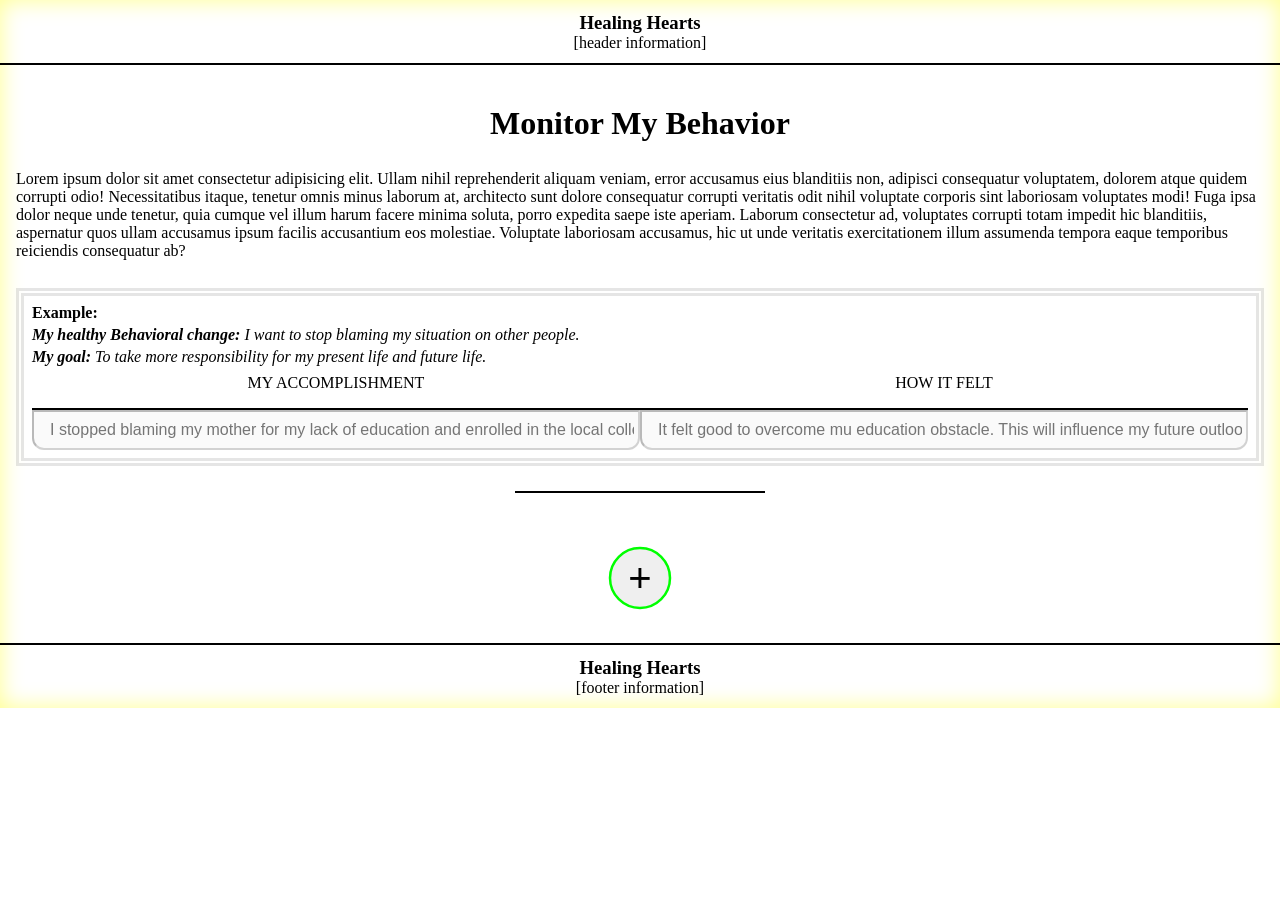
==== index.html @ 1ed4d89f "Initial Commit" ====
<!DOCTYPE html>
<html lang="en">
<head>
    <meta charset="UTF-8">
    <meta name="viewport" content="width=device-width, initial-scale=1.0">
    <link rel="stylesheet" href="styles.css">
    <link rel="stylesheet" href="query.css">
    <title>Maintain a Hopeful Outlook</title>
</head>
<body>

    <header>
        <h3>Healing Hearts</h3>
        <p>[header information]</p>
    </header>
    <div id="wrapper">
        <h1 id="outlook-header">Monitor My Behavior</h1>
    
    <div id="explanation" class="general-container">
        <p>Lorem ipsum dolor sit amet consectetur adipisicing elit. Ullam nihil reprehenderit aliquam veniam, error accusamus eius blanditiis non, adipisci consequatur voluptatem, dolorem atque quidem corrupti odio! Necessitatibus itaque, tenetur omnis minus laborum at, architecto sunt dolore consequatur corrupti veritatis odit nihil voluptate corporis sint laboriosam voluptates modi! Fuga ipsa dolor neque unde tenetur, quia cumque vel illum harum facere minima soluta, porro expedita saepe iste aperiam. Laborum consectetur ad, voluptates corrupti totam impedit hic blanditiis, aspernatur quos ullam accusamus ipsum facilis accusantium eos molestiae. Voluptate laboriosam accusamus, hic ut unde veritatis exercitationem illum assumenda tempora eaque temporibus reiciendis consequatur ab?</p>
    </div>
    <div id="example" class="general-container">
        <b>Example:</b>
        <div class="example-sub-container">
            <b><em>My healthy Behavioral change:</em></b>
            <em>I want to stop blaming my situation on other people.</em>
        </div>
        <div class="example-sub-container">
            <b><em>My goal:</em></b>
            <em>To take more responsibility for my present life and future life.</em>
        </div>

        <li id="example-li">
            
            <div class="input-container">
                <label for="example-text">My Accomplishment</label>
                <input name="example-text" disabled placeholder="I stopped blaming my mother for my lack of education and enrolled in the local college." type="text">
            </div>
            <div class="input-container">
                <label for="example-text2">How it felt</label>
                <input name=example-text2 disabled placeholder="It felt good to overcome mu education obstacle. This will influence my future outlook." type="text">
            </div>
        </li>
    </div>

    <div style="border:2px solid transparent;height:35px;display:flex;flex-direction: column;align-items: center;justify-content: center;">
        <hr style="width:250px;margin:.5rem auto;background:black;border:none;height:2px;">
    </div>

    <!-- <input type="text" id="test-input"> -->

    <div id="user-input-container" class="general-container">
        <ol id="user-input-list-container">
            
        </ol>

        

    </div>
    <!-- add button -->
         <button id="add-btn" class="user-interact-btn">+</button>
         <button id="sub-btn" class="user-interact-btn">-</button>

    </div>

    <!-- footer -->
     <footer id="footer">
        <h3>Healing Hearts</h3>
        <p>[footer information]</p>
     </footer>
</body> 

<script src="main.js" type="module"></script>
</html>
---- styles.css ----
*{
    margin:0;
    padding:0;
    box-sizing: border-box;
}
body{
    height:100%;
    width:100%;

    display:flex;
    flex-direction: column;
    align-items: center;
    justify-content: center;

    box-shadow: inset 0 0 22px .9px rgb(255, 255, 147);
}
.general-container{
    margin-top:1.25rem;
}
.target-edit {
    border:2.5px dotted #000 !important;
}
#wrapper{
    height:100%; 

    width:inherit;
    padding:0 1rem;

    display:flex;
    flex-direction: column;
    gap:.5rem;

    margin:2rem 0;
}

#user-input-list-container{
    width:100%;
    display:flex;
    flex-direction: column;

    gap:1.25rem;
}
#example{
    display:flex;
    flex-direction: column;
    gap:.25rem;
    border:.5rem double rgba(0, 0, 0, 0.1);
    padding:.5rem;
}
#user-input-list-container > li,#example-li{
    display:flex;
    transition: 1.5s;

    border-radius: 12px;
    position:relative;
}

#user-input-list-container {
    animation: liAppear .5s forwards ease-in;
}
.fixed-header {
    position:fixed;
    left:0;
    top:0;

    background:#000;
    color:#fff;
}


@keyframes liAppear {
    from{
        opacity: 0;
    }
    to {
        opacity:1 !important;
    }
}
.input-container{
    display:flex;
    flex-direction: column;
    width:100%;
}
#test-input{
    width:100%;
}

#add-btn {
    border: 2px solid #0f0 !important;

}
.user-interact-btn{
    height:50px;
    width:50px;
    font-size:24pt;
    transition:.5s;
    margin:.25rem 0;
    animation: popout 1s forwards normal;


    margin:.5rem auto;
    border-radius:50%;
}
@keyframes popout {
    from {
        transform:scale(.5);
    }
    to{
        transform:scale(1.25);

    }
}


#sub-btn {
    border: 2px solid #f00 !important;
}
.user-interact-btn:hover{
    cursor:pointer;
}
.user-interact-btn:active{
    color:#fff;
    background:#000;
}
.no-display{
    display:none;
}

label{
    border-radius: 12px 12px 0 0;
    border-bottom:2px solid #000;
    text-transform:uppercase;
    text-align:center;
}

.enlarge-input {
    height:75px !important;
}
input,label {
    padding:.25rem;
    height:40px;

    outline:none;

    font-size:12pt;
}

input {
    border-radius: 0 0 12px 12px;
    padding-left:1rem;
}
#outlook-header {
    text-align: center;
    margin-top:.5rem
}

.word_count_element{
    color:#f00;
    position:absolute;
    right:10px;
    bottom:5px;

    font-size:9pt;
}

footer, header{
    width:100%;
    height:65px;

    display:flex;
    flex-direction: column;
    align-items:center;
    justify-content: center;

}

footer{
    border-top:2px solid #000;
}
header{
    border-bottom:2px solid #000;
}
---- query.css ----
/* portrait */
@media screen and (max-width:600px) and (max-height: 950px){
    #user-input-list-container > li, #example-li{
        flex-direction:column;
    }
    input,label {
        font-size:11pt;
    }
}

/* landscape */
/* @media screen and (max-height:420px) and (max-width: 950px){

} */
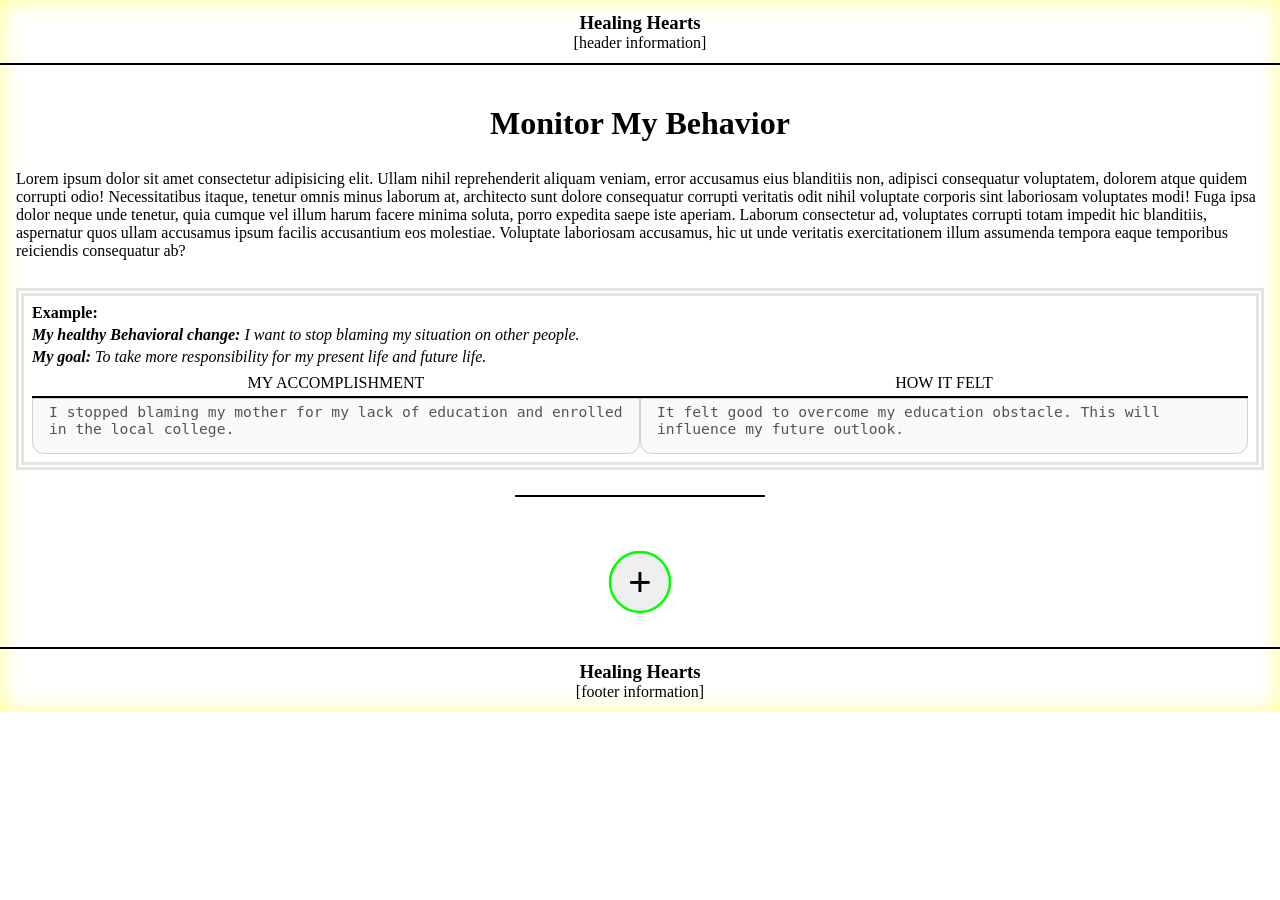
==== commit 8e017220: "update: switch inputs with textarea" ====
--- a/index.html
+++ b/index.html
@@ -34,11 +34,11 @@
             
             <div class="input-container">
                 <label for="example-text">My Accomplishment</label>
-                <input name="example-text" disabled placeholder="I stopped blaming my mother for my lack of education and enrolled in the local college." type="text">
+                <textarea class="remove-scrollbar" name="example-text" disabled>I stopped blaming my mother for my lack of education and enrolled in the local college.</textarea>
             </div>
             <div class="input-container">
                 <label for="example-text2">How it felt</label>
-                <input name=example-text2 disabled placeholder="It felt good to overcome mu education obstacle. This will influence my future outlook." type="text">
+                <textarea class="remove-scrollbar" name=example-text2 disabled value=>It felt good to overcome my education obstacle. This will influence my future outlook.</textarea>
             </div>
         </li>
     </div>
--- a/styles.css
+++ b/styles.css
@@ -49,12 +49,12 @@
 }
 #user-input-list-container > li,#example-li{
     display:flex;
-    transition: 1.5s;
-
     border-radius: 12px;
     position:relative;
 }
-
+.temp-block{
+    display:none;
+}
 #user-input-list-container {
     animation: liAppear .5s forwards ease-in;
 }
@@ -136,18 +136,21 @@
 .enlarge-input {
     height:75px !important;
 }
-input,label {
+textarea,label {
     padding:.25rem;
     height:40px;
-
     outline:none;
-
-    font-size:12pt;
-}
-
-input {
+}
+
+textarea {
+    resize:none;
     border-radius: 0 0 12px 12px;
     padding-left:1rem;
+
+    height:100% !important;
+
+    font-size:11pt;
+
 }
 #outlook-header {
     text-align: center;
@@ -159,10 +162,28 @@
     position:absolute;
     right:10px;
     bottom:5px;
-
     font-size:9pt;
 }
-
+.input-option:hover{
+    cursor:pointer;
+    transform:scale(1.08);
+}
+.remove-scrollbar::-webkit-scrollbar {
+    display: none;
+}
+.input-option{
+    transition:.25s;
+    position:absolute;
+    top:8px;
+    height:20px;
+    width:20px;
+}
+.input-option:first-child{
+    left:5px;
+}
+.input-option:last-child{
+    left:25px;
+}
 footer, header{
     width:100%;
     height:65px;
--- a/query.css
+++ b/query.css
@@ -3,7 +3,7 @@
     #user-input-list-container > li, #example-li{
         flex-direction:column;
     }
-    input,label {
+    textarea,label {
         font-size:11pt;
     }
 }
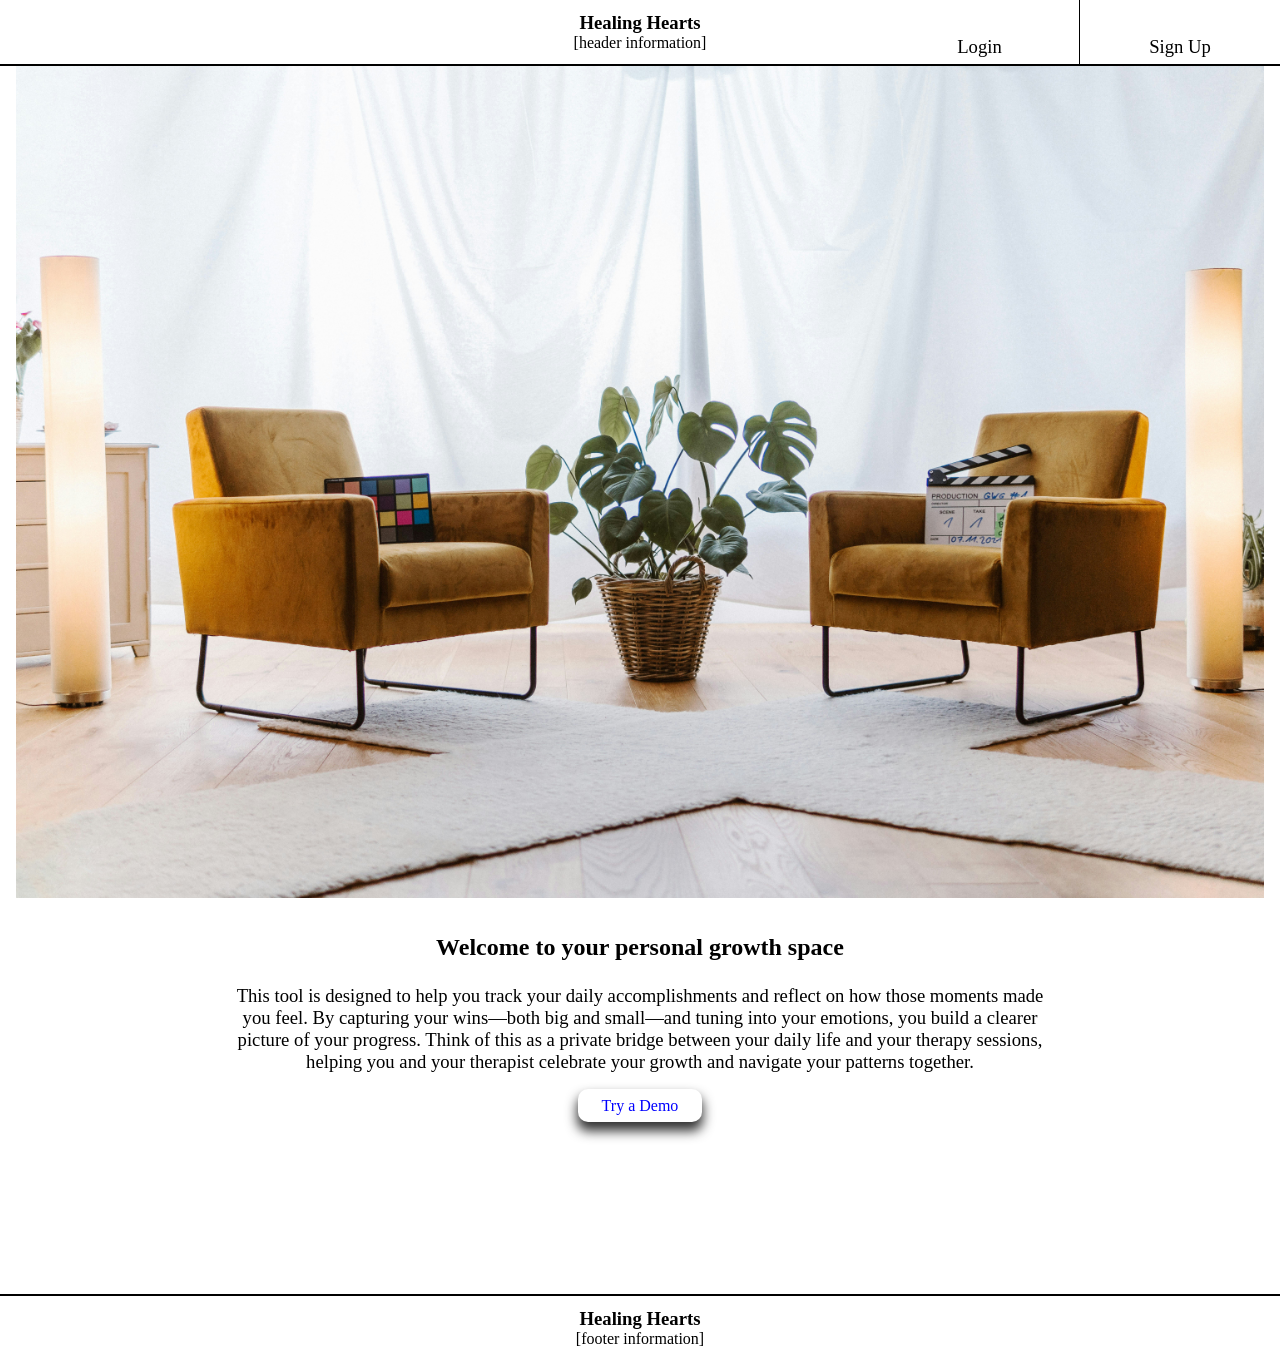
==== commit 2d83e18a: "feat: home page and demo" ====
--- a/index.html
+++ b/index.html
@@ -4,71 +4,49 @@
     <meta charset="UTF-8">
     <meta name="viewport" content="width=device-width, initial-scale=1.0">
     <link rel="stylesheet" href="styles.css">
-    <link rel="stylesheet" href="query.css">
-    <title>Maintain a Hopeful Outlook</title>
+    <link rel="stylesheet" href="origin_query.css">
+    <title>Healing Hearts</title>
 </head>
 <body>
+    <!-- header -->
+     <header>
+        <a href="index.html"><h3>Healing Hearts</h3></a>
+        <p>[header information]</p>
+        <!-- user access -->
+         <div id="user-access-container">
+            <a href="/login" id="login">Login</a>
+            <a href="/register" id="register">Sign Up</a>
 
-    <header>
-        <h3>Healing Hearts</h3>
-        <p>[header information]</p>
+         </div>
     </header>
+
+    
+
+    <!-- wrapper / main-content -->
     <div id="wrapper">
-        <h1 id="outlook-header">Monitor My Behavior</h1>
-    
-    <div id="explanation" class="general-container">
-        <p>Lorem ipsum dolor sit amet consectetur adipisicing elit. Ullam nihil reprehenderit aliquam veniam, error accusamus eius blanditiis non, adipisci consequatur voluptatem, dolorem atque quidem corrupti odio! Necessitatibus itaque, tenetur omnis minus laborum at, architecto sunt dolore consequatur corrupti veritatis odit nihil voluptate corporis sint laboriosam voluptates modi! Fuga ipsa dolor neque unde tenetur, quia cumque vel illum harum facere minima soluta, porro expedita saepe iste aperiam. Laborum consectetur ad, voluptates corrupti totam impedit hic blanditiis, aspernatur quos ullam accusamus ipsum facilis accusantium eos molestiae. Voluptate laboriosam accusamus, hic ut unde veritatis exercitationem illum assumenda tempora eaque temporibus reiciendis consequatur ab?</p>
-    </div>
-    <div id="example" class="general-container">
-        <b>Example:</b>
-        <div class="example-sub-container">
-            <b><em>My healthy Behavioral change:</em></b>
-            <em>I want to stop blaming my situation on other people.</em>
-        </div>
-        <div class="example-sub-container">
-            <b><em>My goal:</em></b>
-            <em>To take more responsibility for my present life and future life.</em>
-        </div>
+            <!-- Default/Desktop image -->
+            <img src="office.jpg" draggable="false" alt="Two arms reaching" id="reaching-hands" loading="eager">
 
-        <li id="example-li">
-            
-            <div class="input-container">
-                <label for="example-text">My Accomplishment</label>
-                <textarea class="remove-scrollbar" name="example-text" disabled>I stopped blaming my mother for my lack of education and enrolled in the local college.</textarea>
-            </div>
-            <div class="input-container">
-                <label for="example-text2">How it felt</label>
-                <textarea class="remove-scrollbar" name=example-text2 disabled value=>It felt good to overcome my education obstacle. This will influence my future outlook.</textarea>
-            </div>
-        </li>
-    </div>
 
-    <div style="border:2px solid transparent;height:35px;display:flex;flex-direction: column;align-items: center;justify-content: center;">
-        <hr style="width:250px;margin:.5rem auto;background:black;border:none;height:2px;">
-    </div>
+            <section id="about-section" class="general-section">
+                <h2 id="about-title">Welcome to your personal growth space</h2>
+                <p id="about-para">
+                    This tool is designed to help you track your daily accomplishments and reflect on how those moments made you feel. By capturing your wins—both big and small—and tuning into your emotions, you build a clearer picture of your progress. Think of this as a private bridge between your daily life and your therapy sessions, helping you and your therapist celebrate your growth and navigate your patterns together.
+                </p>
 
-    <!-- <input type="text" id="test-input"> -->
+                <div id="cta-container">
+                    <a href="behavior.html" id="demo-cta">Try a Demo</a>
+                </div>
+            </section>
 
-    <div id="user-input-container" class="general-container">
-        <ol id="user-input-list-container">
-            
-        </ol>
-
-        
-
-    </div>
-    <!-- add button -->
-         <button id="add-btn" class="user-interact-btn">+</button>
-         <button id="sub-btn" class="user-interact-btn">-</button>
 
     </div>
 
     <!-- footer -->
      <footer id="footer">
-        <h3>Healing Hearts</h3>
+        <a href="index.html"><h3>Healing Hearts</h3></a>
         <p>[footer information]</p>
      </footer>
-</body> 
-
-<script src="main.js" type="module"></script>
+</body>
+<script src="origin.js" type="module"></script>
 </html>
--- a/styles.css
+++ b/styles.css
@@ -12,51 +12,12 @@
     align-items: center;
     justify-content: center;
 
-    box-shadow: inset 0 0 22px .9px rgb(255, 255, 147);
-}
-.general-container{
-    margin-top:1.25rem;
-}
-.target-edit {
-    border:2.5px dotted #000 !important;
-}
-#wrapper{
-    height:100%; 
-
-    width:inherit;
-    padding:0 1rem;
-
-    display:flex;
-    flex-direction: column;
-    gap:.5rem;
-
-    margin:2rem 0;
+    /* box-shadow: inset 0 0 22px .9px rgb(255, 255, 147); */
 }
 
-#user-input-list-container{
-    width:100%;
-    display:flex;
-    flex-direction: column;
-
-    gap:1.25rem;
-}
-#example{
-    display:flex;
-    flex-direction: column;
-    gap:.25rem;
-    border:.5rem double rgba(0, 0, 0, 0.1);
-    padding:.5rem;
-}
-#user-input-list-container > li,#example-li{
-    display:flex;
-    border-radius: 12px;
-    position:relative;
-}
-.temp-block{
-    display:none;
-}
-#user-input-list-container {
-    animation: liAppear .5s forwards ease-in;
+footer>a,header>a{
+    text-decoration: none;
+    color:#000;
 }
 .fixed-header {
     position:fixed;
@@ -66,124 +27,21 @@
     background:#000;
     color:#fff;
 }
-
-
-@keyframes liAppear {
-    from{
-        opacity: 0;
-    }
-    to {
-        opacity:1 !important;
-    }
-}
-.input-container{
-    display:flex;
-    flex-direction: column;
+#reaching-hands{
     width:100%;
 }
-#test-input{
-    width:100%;
+#wrapper{
+    overflow:hidden;
+
+    height:100%; 
+
+    width:inherit;
+
+    position:relative;
+
+    padding: 0 1rem;
 }
 
-#add-btn {
-    border: 2px solid #0f0 !important;
-
-}
-.user-interact-btn{
-    height:50px;
-    width:50px;
-    font-size:24pt;
-    transition:.5s;
-    margin:.25rem 0;
-    animation: popout 1s forwards normal;
-
-
-    margin:.5rem auto;
-    border-radius:50%;
-}
-@keyframes popout {
-    from {
-        transform:scale(.5);
-    }
-    to{
-        transform:scale(1.25);
-
-    }
-}
-
-
-#sub-btn {
-    border: 2px solid #f00 !important;
-}
-.user-interact-btn:hover{
-    cursor:pointer;
-}
-.user-interact-btn:active{
-    color:#fff;
-    background:#000;
-}
-.no-display{
-    display:none;
-}
-
-label{
-    border-radius: 12px 12px 0 0;
-    border-bottom:2px solid #000;
-    text-transform:uppercase;
-    text-align:center;
-}
-
-.enlarge-input {
-    height:75px !important;
-}
-textarea,label {
-    padding:.25rem;
-    height:40px;
-    outline:none;
-}
-
-textarea {
-    resize:none;
-    border-radius: 0 0 12px 12px;
-    padding-left:1rem;
-
-    height:100% !important;
-
-    font-size:11pt;
-
-}
-#outlook-header {
-    text-align: center;
-    margin-top:.5rem
-}
-
-.word_count_element{
-    color:#f00;
-    position:absolute;
-    right:10px;
-    bottom:5px;
-    font-size:9pt;
-}
-.input-option:hover{
-    cursor:pointer;
-    transform:scale(1.08);
-}
-.remove-scrollbar::-webkit-scrollbar {
-    display: none;
-}
-.input-option{
-    transition:.25s;
-    position:absolute;
-    top:8px;
-    height:20px;
-    width:20px;
-}
-.input-option:first-child{
-    left:5px;
-}
-.input-option:last-child{
-    left:25px;
-}
 footer, header{
     width:100%;
     height:65px;
@@ -199,5 +57,98 @@
     border-top:2px solid #000;
 }
 header{
+    height:66px;
+    width:100%;
     border-bottom:2px solid #000;
+    z-index: 998;
+}
+
+#user-access-container{
+    z-index: 999;
+    display:flex;
+    align-items: end;
+    justify-content: center;
+    position:fixed;
+
+    top:0;
+    right:0;
+
+}
+.switch-user-access-color{
+    color:#fff !important;
+}
+#user-access-container>a{
+    color:#000;
+    text-decoration: none;
+
+    padding:.5rem 1.5rem;
+
+    display: flex;
+    flex-direction: column;
+    align-items: center;
+    justify-content: end;
+    text-align: center;
+
+    font-size:14pt;
+    height:66px;
+    width:200px
+}
+#user-access-container>a:hover{
+    justify-content: center;
+    cursor: pointer;
+    background:#000;
+    color:#fff;
+}
+
+#login {
+    border-right:.5px solid #000;
+}
+.switch-login-border{
+    border-right:.5px solid #fff !important;
+}
+.alternate-user-hover:hover{
+    background:#fff !important;
+    color:#000 !important;
+}
+
+
+#about-section{
+    height:40vh;
+    text-align: center;
+    width:66%;
+    margin:0 auto;
+}
+#about-para{
+    font-size:14pt;
+}
+
+.general-section {
+    margin-top: 2rem !important;
+}
+
+#about-title {
+    margin-bottom:1.5rem;
+}
+#cta-container{
+    margin-top:1.5rem;
+    height:50px;
+}
+#cta-container > a{
+    transition:.25s;
+    background-color:transparent;
+
+    padding:.5rem 1.5rem;
+    box-shadow: 0 .5rem 12px .9px #333;
+    color:#00f;
+    text-decoration: none;
+    
+    border-radius: 10px;
+
+}
+#cta-container > a:hover{
+        box-shadow: none;
+
+    background-color: #000;
+    color:#fff;
+    cursor:pointer;
 }
--- a/origin_query.css
+++ b/origin_query.css
@@ -0,0 +1,37 @@
+/* portrait */
+@media screen and (max-width:600px) and (max-height: 950px){
+  
+    
+
+    #wrapper{
+        height:100vh !important;
+    }
+    #user-access-container{
+        flex-direction: column;
+    }
+     #user-access-container>a{
+        font-size:11pt;
+        padding:none;
+
+        width:105px;
+        height:33px;
+
+        align-items: end;
+        justify-content: center;
+
+     }
+     #login {
+        border-right:none;
+        border-bottom:.5px solid #000;
+     }
+     .switch-login-border{
+        border-right:none;
+        border-bottom:.5px solid #fff !important;
+        }
+
+     }
+
+/* landscape */
+/* @media screen and (max-height:420px) and (max-width: 950px){
+
+} */
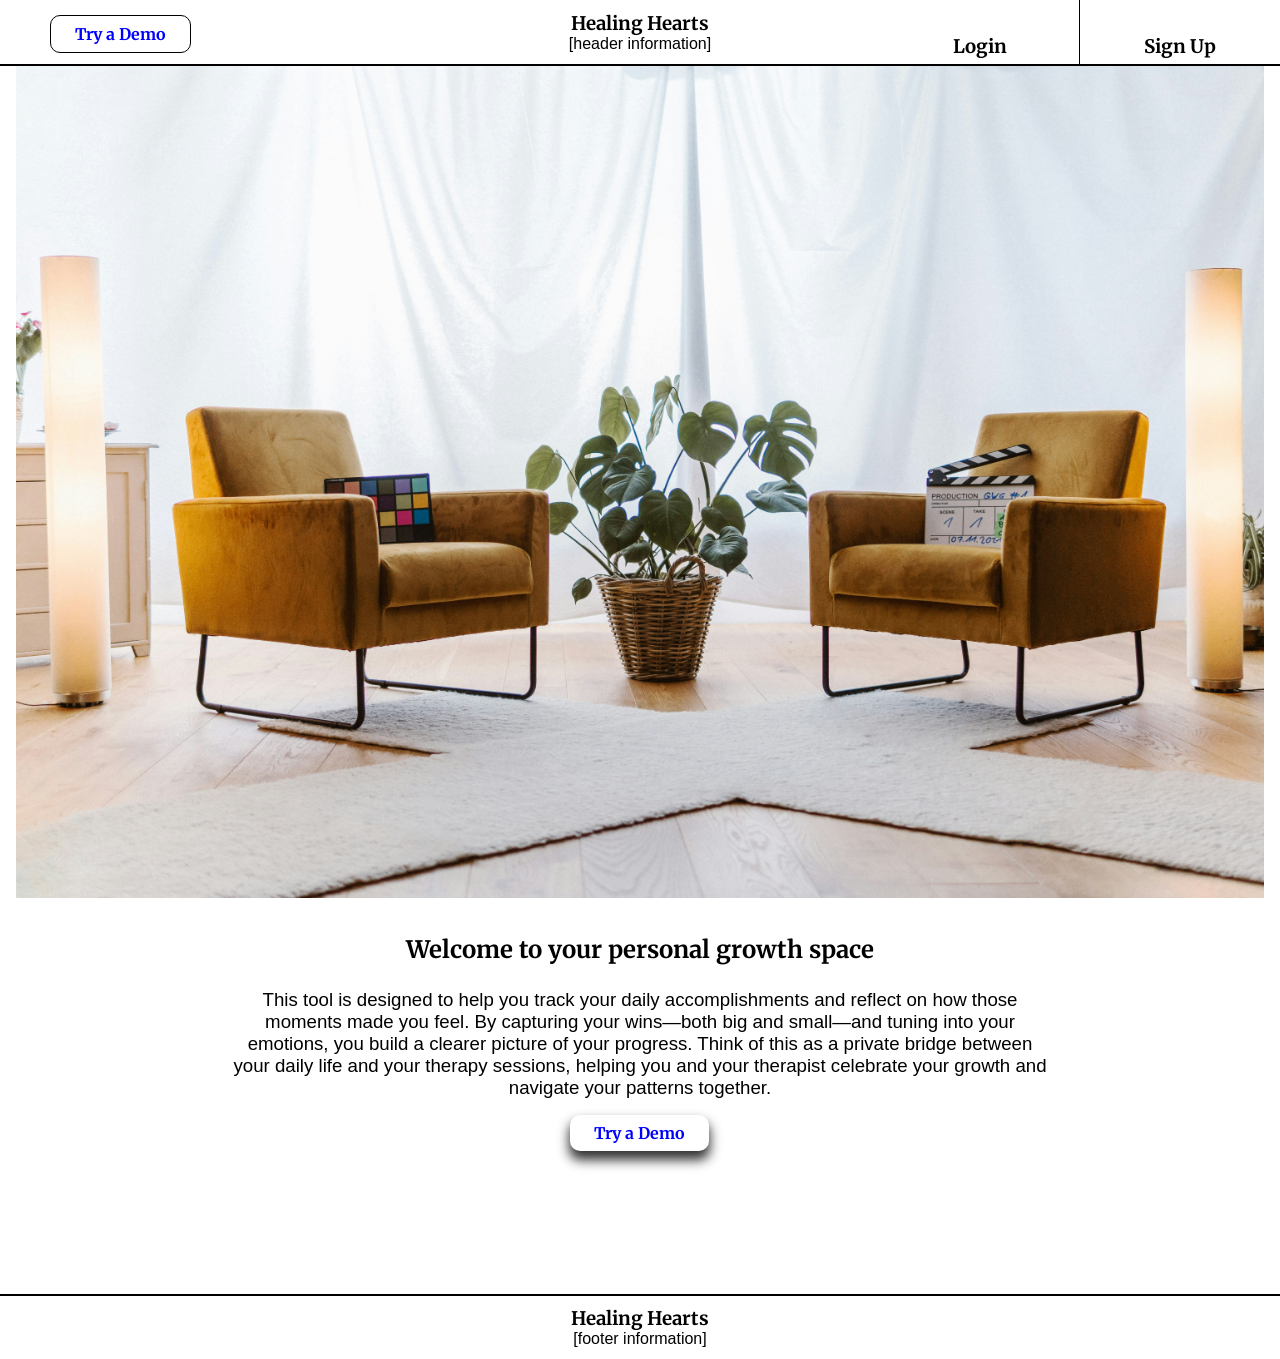
==== commit 22c3da72: "feat: update navigation pane" ====
--- a/index.html
+++ b/index.html
@@ -2,6 +2,9 @@
 <html lang="en">
 <head>
     <meta charset="UTF-8">
+    <link rel="preconnect" href="https://fonts.googleapis.com">
+    <link rel="preconnect" href="https://fonts.gstatic.com" crossorigin>
+    <link href="https://fonts.googleapis.com/css2?family=Merriweather:ital,opsz,wght@0,18..144,300..900;1,18..144,300..900&display=swap" rel="stylesheet">
     <meta name="viewport" content="width=device-width, initial-scale=1.0">
     <link rel="stylesheet" href="styles.css">
     <link rel="stylesheet" href="origin_query.css">
@@ -10,13 +13,15 @@
 <body>
     <!-- header -->
      <header>
-        <a href="index.html"><h3>Healing Hearts</h3></a>
+        <a href="index.html"><h3 class="merriweather">Healing Hearts</h3></a>
+        <div id="cta-container" class="float-left">
+            <a href="behavior.html" id="demo-cta">Try a Demo</a>
+        </div>
         <p>[header information]</p>
         <!-- user access -->
          <div id="user-access-container">
-            <a href="/login" id="login">Login</a>
-            <a href="/register" id="register">Sign Up</a>
-
+            <a class="merriweather no-bold" href="#" id="login">Login</a>
+            <a class="merriweather no-bold" href="#" id="register">Sign Up</a>
          </div>
     </header>
 
@@ -29,7 +34,7 @@
 
 
             <section id="about-section" class="general-section">
-                <h2 id="about-title">Welcome to your personal growth space</h2>
+                <h2 id="about-title" class="merriweather">Welcome to your personal growth space</h2>
                 <p id="about-para">
                     This tool is designed to help you track your daily accomplishments and reflect on how those moments made you feel. By capturing your wins—both big and small—and tuning into your emotions, you build a clearer picture of your progress. Think of this as a private bridge between your daily life and your therapy sessions, helping you and your therapist celebrate your growth and navigate your patterns together.
                 </p>
@@ -44,7 +49,7 @@
 
     <!-- footer -->
      <footer id="footer">
-        <a href="index.html"><h3>Healing Hearts</h3></a>
+        <a href="index.html"><h3 class="merriweather">Healing Hearts</h3></a>
         <p>[footer information]</p>
      </footer>
 </body>
--- a/styles.css
+++ b/styles.css
@@ -3,7 +3,22 @@
     padding:0;
     box-sizing: border-box;
 }
+
+.merriweather, #cta-container>a{
+  font-family: "Merriweather", serif !important;
+  font-optical-sizing: auto;
+  font-weight: bolder;
+  font-style: normal;
+  font-variation-settings:
+    "wdth" 100;
+}
+.no-bold {
+    font-weight: none !important;
+}
 body{
+
+    font-family: Arial, Helvetica, sans-serif;
+    
     height:100%;
     width:100%;
 
@@ -15,6 +30,22 @@
     /* box-shadow: inset 0 0 22px .9px rgb(255, 255, 147); */
 }
 
+.float-left-switch{
+    border:.5px solid #fff !important;
+    color:#fff !important;
+}
+
+.float-left{
+    position:fixed;
+    left:50px;
+    top:0;
+    
+}
+.float-left>a{
+    border:.5px solid #000;
+
+    box-shadow: none !important;
+}
 footer>a,header>a{
     text-decoration: none;
     color:#000;
@@ -31,7 +62,9 @@
     width:100%;
 }
 #wrapper{
-    overflow:hidden;
+    scroll-behavior: smooth;
+    overflow: scroll;
+
 
     height:100%; 
 
@@ -134,6 +167,7 @@
     height:50px;
 }
 #cta-container > a{
+    font-weight: bolder;
     transition:.25s;
     background-color:transparent;
 
--- a/origin_query.css
+++ b/origin_query.css
@@ -1,12 +1,54 @@
 /* portrait */
-@media screen and (max-width:600px) and (max-height: 950px){
+@media screen and (max-width:600px) and (max-height: 970px){
   
-    
+    #about-section{
+    width:90%;
+    }
 
     #wrapper{
-        height:100vh !important;
+        height:100%;
     }
     #user-access-container{
+        flex-direction: column;
+    }
+     #user-access-container>a{
+        font-size:11pt;
+        padding:none;
+
+        width:105px;
+        height:33px;
+
+        align-items: end;
+        justify-content: center;
+
+     }
+
+     
+     #login {
+        border-right:none;
+        border-bottom:.5px solid #000;
+     }
+     .switch-login-border{
+        border-right:none;
+        border-bottom:.5px solid #fff !important;
+        }
+
+        
+        .float-left>a{
+         width:70px;
+         font-size:9pt;
+         border:.5px solid #000;
+        }
+      .float-left{
+         left:15px;
+         top:0;
+      }
+
+     }
+
+/* landscape */
+@media screen and (max-height:420px) and (max-width: 950px){
+#user-access-container{
         flex-direction: column;
     }
      #user-access-container>a{
@@ -28,10 +70,4 @@
         border-right:none;
         border-bottom:.5px solid #fff !important;
         }
-
-     }
-
-/* landscape */
-/* @media screen and (max-height:420px) and (max-width: 950px){
-
-} */+}
